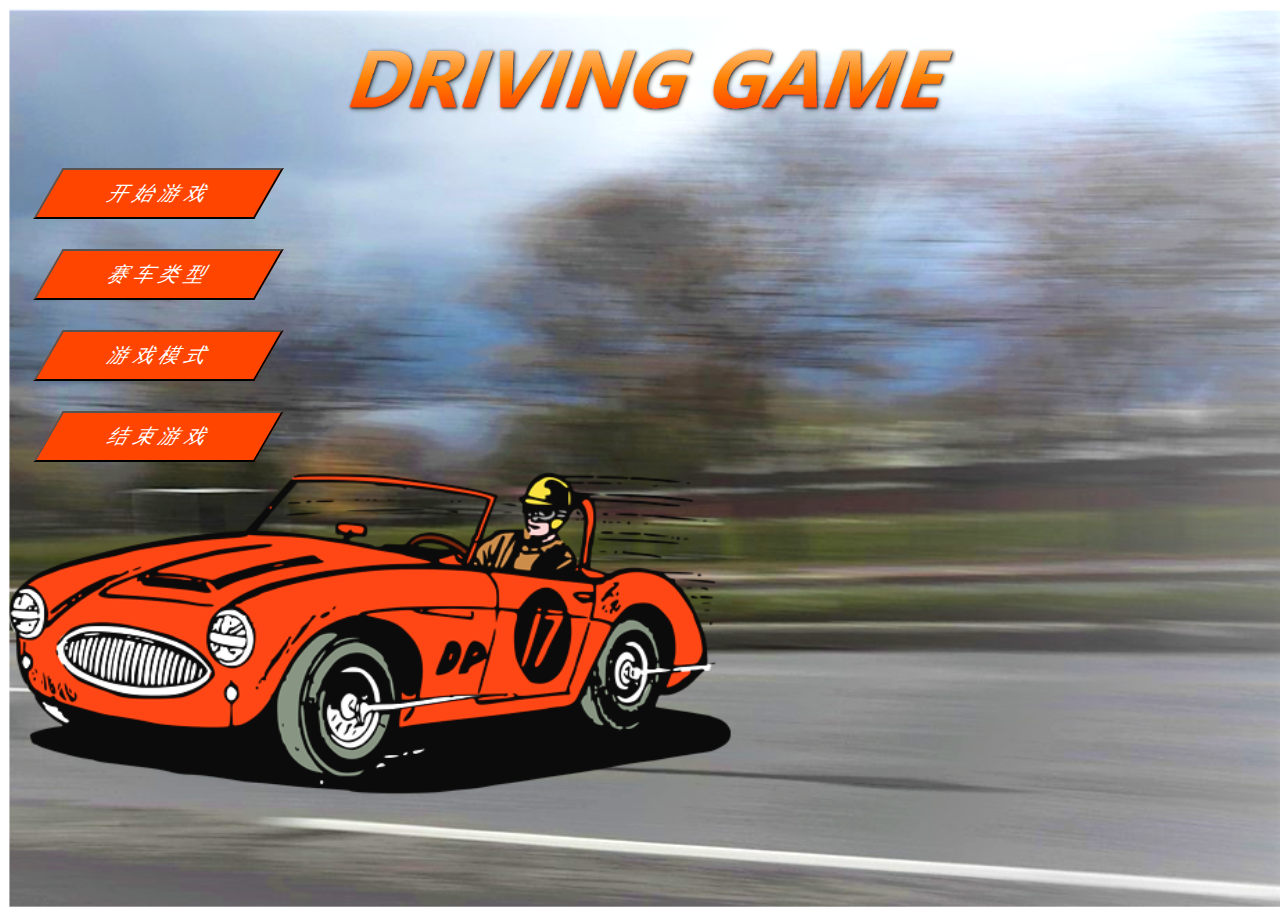
==== Game/source/index.html @ 11466855 "0106" ====
<!DOCTYPE html>
<html lang="en">
<head>
    <meta charset="UTF-8">
    <title>Start</title>
    <link rel="stylesheet" type="text/css" href="../css/button.css"/>
</head>
<body>
<div id="background" style="position: absolute; width: 100%;height: 100%; z-index: -1">
    <img src="../images/start.png" height="100%" width="100%">
</div>
<div id="name" style="text-align: center">
    <img src="../images/name.png" height="30%" width="50%">
</div>
<div id="btn_group">
    <ul>
        <li><button>开 始 游 戏</button></li>
        <li><button>赛 车 类 型</button></li>
        <li><button>游 戏 模 式</button></li>
        <li><button>结 束 游 戏</button></li>
    </ul>
</div>
</body>
</html>
---- Game/css/button.css ----
ul li
{
    list-style-type: none;
    padding-bottom: 30px;
}

button
{
    background-color: orangered;
    transform: skew(-30deg);
    padding:10px 60px;
    text-align: center;
    display: inline-block;
    font-size: 20px;
    color: white;
    cursor: pointer;
}
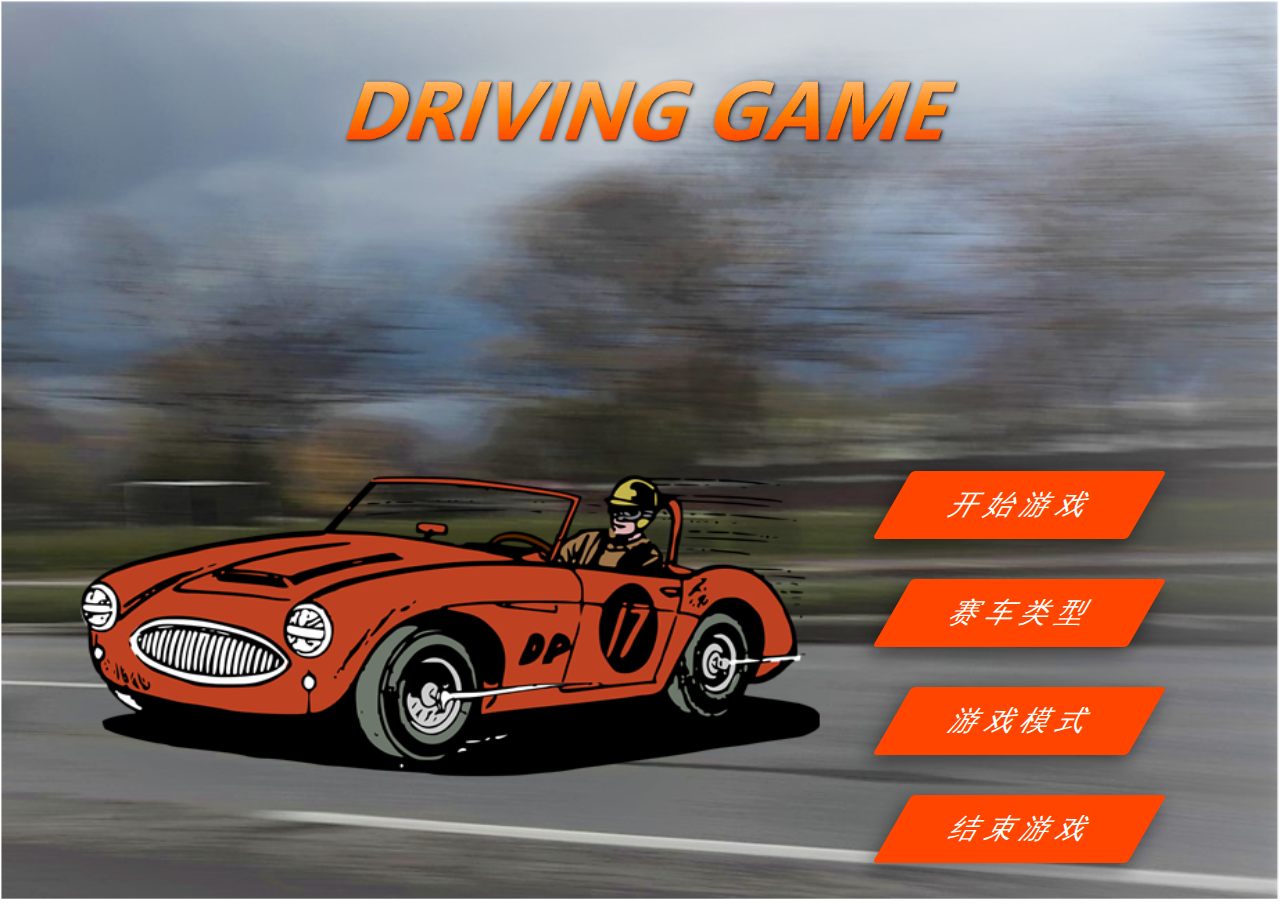
==== commit 7e49d30f: "0107" ====
--- a/Game/source/index.html
+++ b/Game/source/index.html
@@ -3,22 +3,21 @@
 <head>
     <meta charset="UTF-8">
     <title>Start</title>
-    <link rel="stylesheet" type="text/css" href="../css/button.css"/>
+    <link rel="stylesheet" type="text/css" href="../css/index.css"/>
 </head>
-<body>
-<div id="background" style="position: absolute; width: 100%;height: 100%; z-index: -1">
-    <img src="../images/start.png" height="100%" width="100%">
-</div>
-<div id="name" style="text-align: center">
-    <img src="../images/name.png" height="30%" width="50%">
-</div>
-<div id="btn_group">
-    <ul>
-        <li><button>开 始 游 戏</button></li>
-        <li><button>赛 车 类 型</button></li>
-        <li><button>游 戏 模 式</button></li>
-        <li><button>结 束 游 戏</button></li>
-    </ul>
+<body style="margin: 0px">
+<div class="background">
+    <div id="name" style="text-align: center; margin-top:3%">
+        <img src="../images/name.png" width="50%";height="30%">
+    </div>
+    <div class="btn_group">
+        <ul>
+            <li><button onclick="window.location.href='game.html'"><span>开 始 游 戏</span></button></li>
+            <li><button>赛 车 类 型</button></li>
+            <li><button>游 戏 模 式</button></li>
+            <li><button>结 束 游 戏</button></li>
+        </ul>
+    </div>
 </div>
 </body>
 </html>--- a/Game/css/index.css
+++ b/Game/css/index.css
@@ -0,0 +1,40 @@
+.background
+{
+    width: 100%;
+    height:100%;
+    background: url("../images/start1.png") no-repeat;
+    background-size: 100% 100%;
+    position: absolute;
+}
+ul li
+{
+    list-style-type: none;
+    padding-bottom: 30px;
+}
+button
+{
+    background-color: orangered;
+    transform: skew(-30deg);
+    padding:15px 60px;
+    display: inline-block;
+    border-radius: 4px;
+    border: none;
+    color: #FFFFFF;
+    text-align: center;
+    font-size: 28px;
+    transition: all 0.5s;
+    cursor: pointer;
+    margin: 5px;
+    box-shadow: 0 8px 16px 0 rgba(0,0,0,0.25), 0 6px 20px 0 rgba(0,0,0,0.25);
+}
+button:hover
+{
+    box-shadow: 0 22px 36px 0 rgba(0,0,0,0.25), 0 27px 70px 0 rgba(0,0,0,0.25);
+}
+.btn_group
+{
+    width: auto;
+    position: absolute;
+    right: 10%;
+    top: 50%;
+}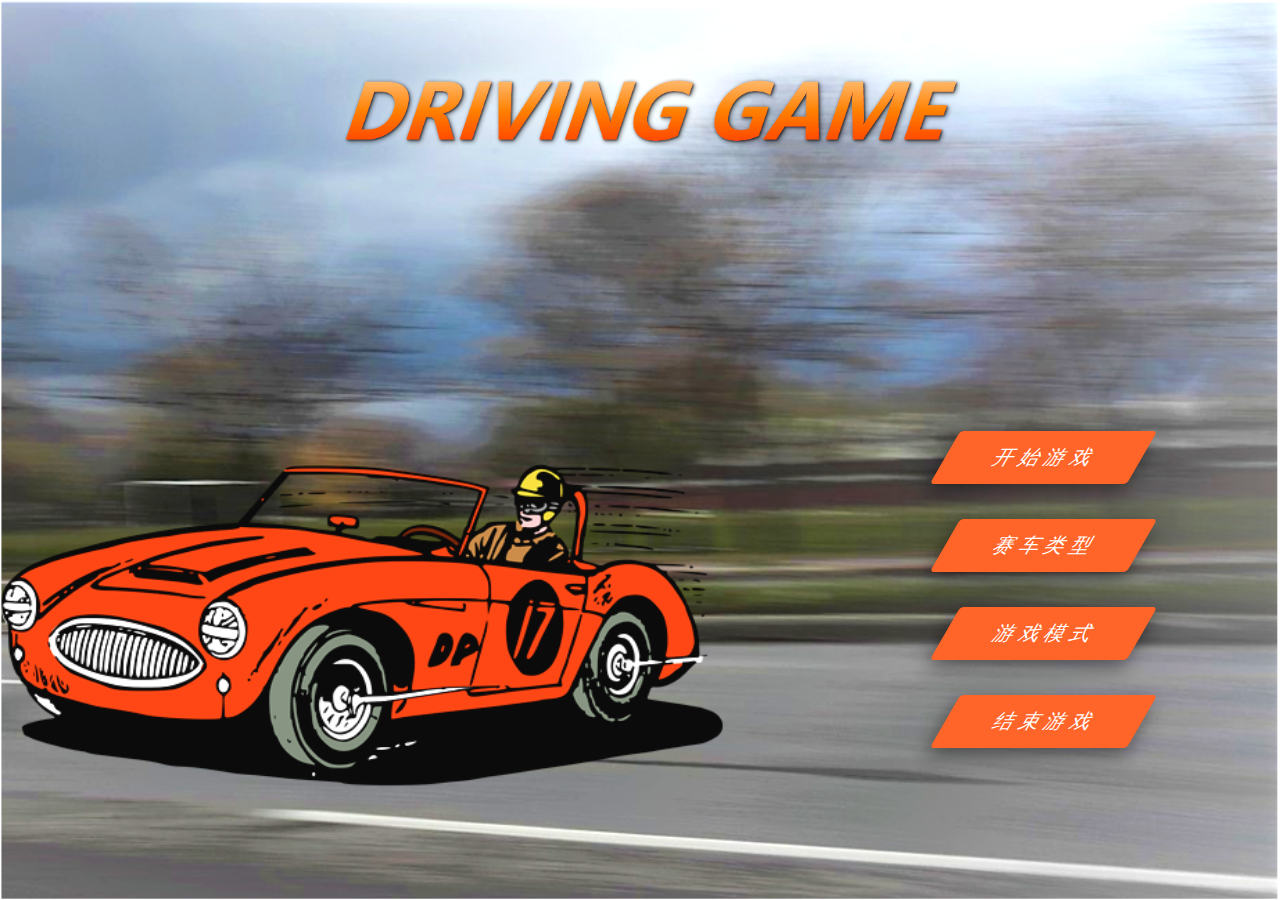
==== commit 19c63737: "0114" ====
--- a/Game/source/index.html
+++ b/Game/source/index.html
@@ -4,6 +4,39 @@
     <meta charset="UTF-8">
     <title>Start</title>
     <link rel="stylesheet" type="text/css" href="../css/index.css"/>
+
+    <script>
+        function sendID(){
+            var thisURL=document.URL;
+            if(thisURL.indexOf('?')==-1)
+                window.location.href='game.html';
+            else
+            {
+                var str=thisURL.split('?')[1];
+                window.location.href='game.html?'+str;
+            }
+        }
+        function sendID1(){
+            var thisURL=document.URL;
+            if(thisURL.indexOf('?')==-1)
+                window.location.href='model.html';
+            else
+            {
+                var str=thisURL.split('?')[1];
+                window.location.href='model.html?'+str;
+            }
+        }
+        function sendID2(){
+            var thisURL=document.URL;
+            if(thisURL.indexOf('?')==-1)
+                window.location.href='game-model.html';
+            else
+            {
+                var str=thisURL.split('?')[1];
+                window.location.href='game-model.html?'+str;
+            }
+        }
+    </script>
 </head>
 <body style="margin: 0px">
 <div class="background">
@@ -12,9 +45,9 @@
     </div>
     <div class="btn_group">
         <ul>
-            <li><button onclick="window.location.href='game.html'"><span>开 始 游 戏</span></button></li>
-            <li><button>赛 车 类 型</button></li>
-            <li><button>游 戏 模 式</button></li>
+            <li><button onclick="sendID()">开 始 游 戏</button></li>
+            <li><button onclick="sendID1()">赛 车 类 型</button></li>
+            <li><button onclick="sendID2()">游 戏 模 式</button></li>
             <li><button>结 束 游 戏</button></li>
         </ul>
     </div>
--- a/Game/css/index.css
+++ b/Game/css/index.css
@@ -2,33 +2,36 @@
 {
     width: 100%;
     height:100%;
-    background: url("../images/start1.png") no-repeat;
+    background: url("../images/start.png") no-repeat;
     background-size: 100% 100%;
     position: absolute;
+    z-index: -1;
 }
 ul li
 {
     list-style-type: none;
-    padding-bottom: 30px;
+    padding-bottom: 15px;
 }
 button
 {
-    background-color: orangered;
+    background-color: #FF6428;
     transform: skew(-30deg);
-    padding:15px 60px;
+    padding:13px 50px;
     display: inline-block;
     border-radius: 4px;
     border: none;
     color: #FFFFFF;
     text-align: center;
-    font-size: 28px;
+    font-size: 20px;
+    font-weight: 500;
     transition: all 0.5s;
     cursor: pointer;
-    margin: 5px;
+    margin: 10px;
     box-shadow: 0 8px 16px 0 rgba(0,0,0,0.25), 0 6px 20px 0 rgba(0,0,0,0.25);
 }
 button:hover
 {
+    background-color: #FF3C00;
     box-shadow: 0 22px 36px 0 rgba(0,0,0,0.25), 0 27px 70px 0 rgba(0,0,0,0.25);
 }
 .btn_group
@@ -36,5 +39,5 @@
     width: auto;
     position: absolute;
     right: 10%;
-    top: 50%;
+    top: 45%;
 }